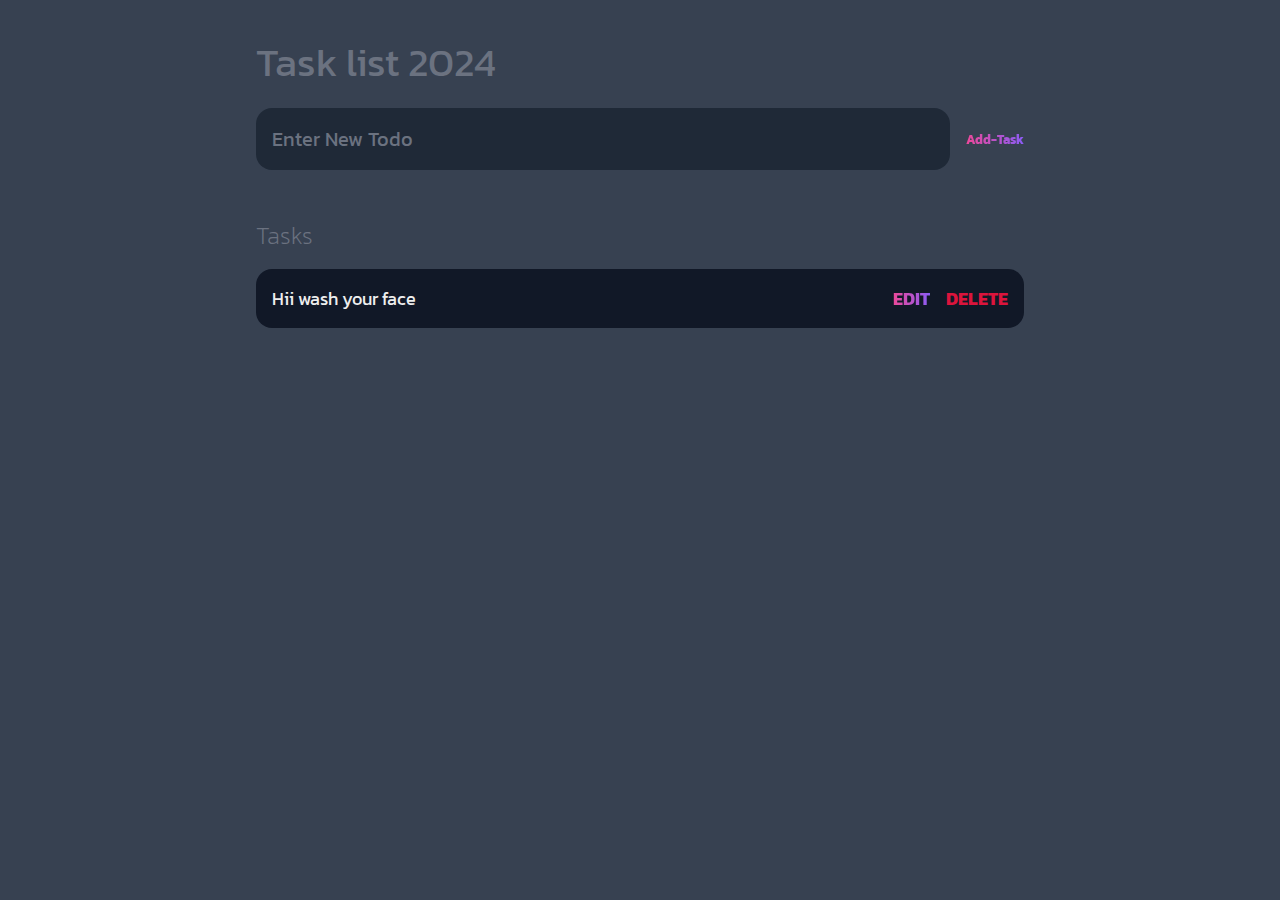
==== Todo/index.html @ 664d0db5 "Skeleton and CSS Added, Logic Remaining" ====
<!DOCTYPE html>
<html lang="en">
  <head>
    <meta charset="UTF-8" />
    <meta name="viewport" content="width=device-width, initial-scale=1.0" />
    <title>TODO</title>
    <link rel="stylesheet" href="./style.css" />
    <link rel="preconnect" href="https://fonts.googleapis.com" />
    <link rel="preconnect" href="https://fonts.gstatic.com" crossorigin />
    <link
      href="https://fonts.googleapis.com/css2?family=Kanit:wght@200;400&display=swap"
      rel="stylesheet"
    />
  </head>
  <body>
    <!-- Top Section -->
    <header>
      <h1>Task list 2024</h1>
      <!-- Because with the help to gather input form the user -->
      <form id="new-task-form">
        <input type="text" id="new-task-input" placeholder="Enter New Todo" />
        <input type="submit" id="new-task-submit" value="Add-Task" />
      </form>
    </header>

    <!-- Body Section -->
    <main>
      <section class="task-list">
        <h2>Tasks</h2>
        <div id="tasks">
          <div class="task">
            <div class="content">
              <input
                type="text"
                class="text"
                value="Hii wash your face"
                readonly
              />
            </div>
            <div class="actions">
              <button class="edit">Edit</button>
              <button class="delete">Delete</button>
            </div>
          </div>
        </div>
      </section>
    </main>
  </body>
  <script src="script.js" defer></script>
</html>
---- Todo/style.css ----
:root {
  --dark: #374151;
  --darker: #1f2937;
  --darkest: #111827;
  --gray: #6b7280;
  --light: #eee;
  --pink: #ec4899;
  --purple: #8b5cf6;
}
@import url("https://fonts.googleapis.com/css2?family=Kanit:wght@200;400&display=swap");
* {
  margin: 0;
  padding: 0;
  box-sizing: border-box;
  font-family: "Kanit", "Times New Roman";
}

body {
  display: flex;
  flex-direction: column;
  min-height: 100vh;
  background: var(--dark);
  color: #fff;
}

/* Header Section*/
header {
  padding: 2rem 1rem;
  max-width: 800px;
  width: 100%;
  margin: 0 auto;
}

header h1 {
  font-size: 2.5rem;
  font-weight: 400;
  color: var(--gray);
  margin-bottom: 1rem;
}

#new-task-form {
  display: flex;
}

#new-task-input {
  flex: 1 1 0%;
  background-color: var(--darker);
  padding: 1rem;
  border-radius: 1rem;
  margin-right: 1rem;
  color: var(--light);
  font-size: 1.25rem;
}

#new-task-input::placeholder {
  color: var(--gray);
}

#new-task-submit {
  color: var(--pink);
  font-weight: 700;
  background-image: linear-gradient(to right, var(--pink), var(--purple));
  -webkit-background-clip: text;
  -webkit-text-fill-color: transparent;
  cursor: pointer;
  transition: 0.4s;
}

/* When we hover over then it little color fade effect*/
#new-task-submit:hover {
  opacity: 0.8;
}
/* Now when we press, thats why we use active here */
#new-task-submit:active {
  opacity: 0.67;
}

input,
button {
  appearance: none;
  border: none;
  outline: none;
  background: none;
}

/* Main Sections */
main {
  flex: 1 1 0%;
  max-width: 800px;
  width: 100%;
  margin: 0 auto;
}

.task-list {
  padding: 1rem;
}

.task-list h2 {
  font-weight: 200;
  font-size: 1.5rem;
  color: var(--gray);
  margin-bottom: 1rem;
}

#tasks .task {
  display: flex;
  justify-content: space-between;
  background-color: var(--darkest);
  padding: 1rem;
  border-radius: 1rem;
  margin-bottom: 1rem;
}

#tasks .task .content .text {
  color: var(--light);
  font-size: 1.125rem;
  width: 100%;
  display: block;
  transition: 0.4;
}

#tasks .task .content .text:not(:read-only) {
  color: var(--pink);
}

#tasks .task .actions {
  display: flex;
  margin: 0 -0.5rem;
}

.task .actions button {
  cursor: pointer;
  margin: 0 0.5rem;
  font-weight: 700;
  font-size: 1.125rem;
  text-transform: uppercase;
  transition: 0.4s;
}

/* When we hover over then it little color fade effect*/
.task .actions button:hover {
  opacity: 0.8;
}
/* Now when we press, thats why we use active here */
.task .actions button:active {
  opacity: 0.4;
}

.task .actions .edit {
  background-image: linear-gradient(to right, var(--pink), var(--purple));
  -webkit-background-clip: text;
  -webkit-text-fill-color: transparent;
}

.task .actions .delete {
  color: crimson;
}
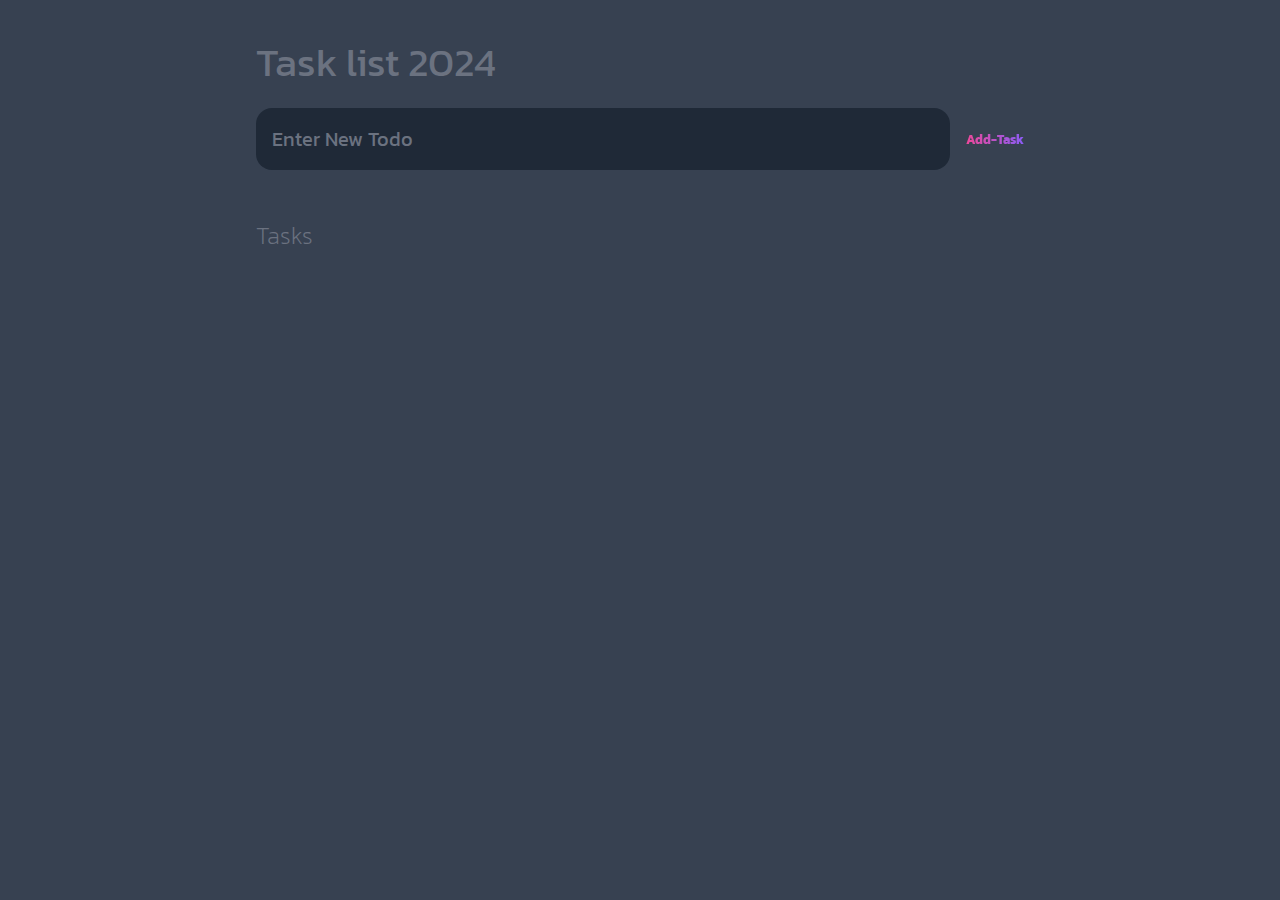
==== commit fc0db416: "Todo Made" ====
--- a/Todo/index.html
+++ b/Todo/index.html
@@ -5,8 +5,8 @@
     <meta name="viewport" content="width=device-width, initial-scale=1.0" />
     <title>TODO</title>
     <link rel="stylesheet" href="./style.css" />
-    <link rel="preconnect" href="https://fonts.googleapis.com" />
-    <link rel="preconnect" href="https://fonts.gstatic.com" crossorigin />
+    <!-- <link rel="preconnect" href="https://fonts.googleapis.com" />
+    <link rel="preconnect" href="https://fonts.gstatic.com" crossorigin /> -->
     <link
       href="https://fonts.googleapis.com/css2?family=Kanit:wght@200;400&display=swap"
       rel="stylesheet"
@@ -27,8 +27,10 @@
     <main>
       <section class="task-list">
         <h2>Tasks</h2>
+
+        <!-- Create through Javascript -->
         <div id="tasks">
-          <div class="task">
+          <!-- <div class="task">
             <div class="content">
               <input
                 type="text"
@@ -41,7 +43,7 @@
               <button class="edit">Edit</button>
               <button class="delete">Delete</button>
             </div>
-          </div>
+          </div> -->
         </div>
       </section>
     </main>
--- a/Todo/style.css
+++ b/Todo/style.css
@@ -111,6 +111,10 @@
   margin-bottom: 1rem;
 }
 
+#tasks .task .content {
+  flex: 1 1 0%;
+}
+
 #tasks .task .content .text {
   color: var(--light);
   font-size: 1.125rem;
